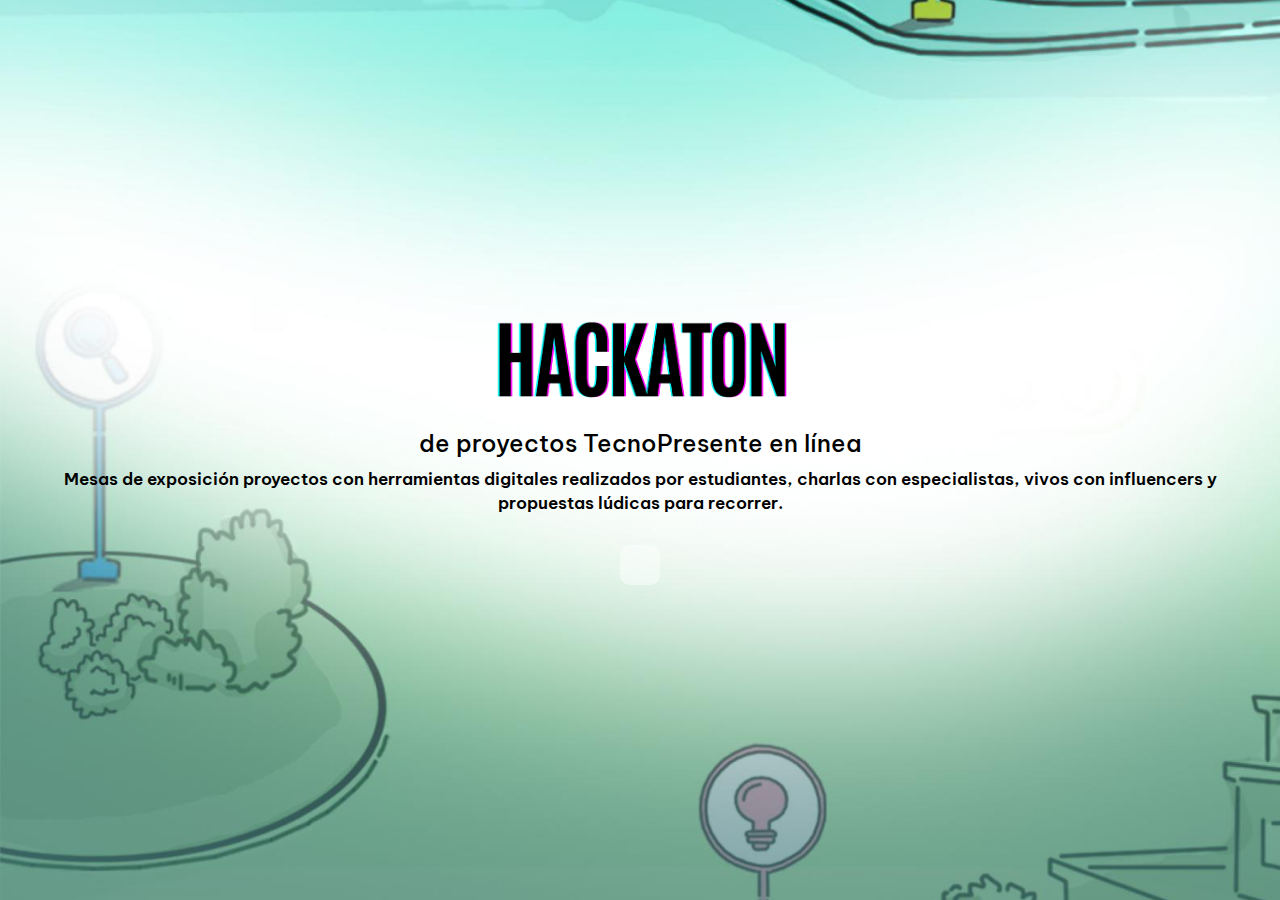
==== modal.html @ b1797fb8 "Correccion tamaño" ====
<!DOCTYPE html>
<html lang="es">
<head>
    <meta charset="UTF-8">
    <meta name="viewport" content="width=device-width, initial-scale=1.0">
    <title>Hackaton</title>
    <link rel="stylesheet" href="http://maxcdn.bootstrapcdn.com/bootstrap/3.3.6/css/bootstrap.min.css">
    <link rel="preconnect" href="https://fonts.googleapis.com">
    <link rel="preconnect" href="https://fonts.gstatic.com" crossorigin>
    <link href="https://fonts.googleapis.com/css2?family=Be+Vietnam+Pro:ital,wght@0,100;0,200;0,300;0,400;0,500;0,600;0,700;0,800;0,900;1,100;1,200;1,300;1,400;1,500;1,600;1,700;1,800;1,900&display=swap" rel="stylesheet">
    <link rel="preconnect" href="https://fonts.gstatic.com" crossorigin>
    <link href="https://fonts.googleapis.com/css2?family=Antonio:wght@100..700&display=swap" rel="stylesheet">
</head>

<body style="height: 100vh;">
    <div id="contador" style="
    height: 100%; 
    width: 100%; 
    background-image: url(img/bg-claro.jpg);
    background-position: center; 
    background-size: cover; 
    display: flex; 
    justify-content: center;
    align-items: center;
    flex-direction: column;
    color: black;
    padding: 3em;
    text-align: center;
    font-family: Be Vietnam Pro, system-ui;
    font-weight: 600;
    font-size: 1.2em;">
        <img src="img/logo-hack.png" style="height: 120px;" alt="">
        <h3 style="margin-top: 5px;">de proyectos TecnoPresente en línea</h3>
        <p>Mesas de exposición proyectos con herramientas digitales realizados por estudiantes, charlas con especialistas, vivos con influencers y propuestas lúdicas para recorrer.</p>
        <h2 id="demo" style="background-color: #FFFFFF77; padding: 20px; border-radius: 10px; font-size: 1.5em; font-weight: 600;;"></h2>
<!--         <a type="button" class="btn btn-danger btn-lg" href="#">Web del evento</a>
 -->    
    </div>
    <script src="https://ajax.googleapis.com/ajax/libs/jquery/1.12.0/jquery.min.js"></script>
    <script>
        // Set the date we're counting down to
var countDownDate = new Date("Oct 18, 2024 11:00:00").getTime();

// Update the count down every 1 second
var x = setInterval(function() {

  // Get today's date and time
  var now = new Date().getTime();

  // Find the distance between now and the count down date
  var distance = countDownDate - now;

  // Time calculations for days, hours, minutes and seconds
  var days = Math.floor(distance / (1000 * 60 * 60 * 24));
  var hours = Math.floor((distance % (1000 * 60 * 60 * 24)) / (1000 * 60 * 60));
  var minutes = Math.floor((distance % (1000 * 60 * 60)) / (1000 * 60));
  var seconds = Math.floor((distance % (1000 * 60)) / 1000);

  // Display the result in the element with id="demo"
  document.getElementById("demo").innerHTML = "Faltan " + days + " días " + hours + " hs "
  + minutes + " min " + seconds + " seg ";

  // If the count down is finished, write some text
  if (distance < 0) {
    clearInterval(x);
    document.getElementById("demo").innerHTML = "EL EVENTO YA COMENZÓ";
  }
}, 1000);

    </script>
</body>
</html>
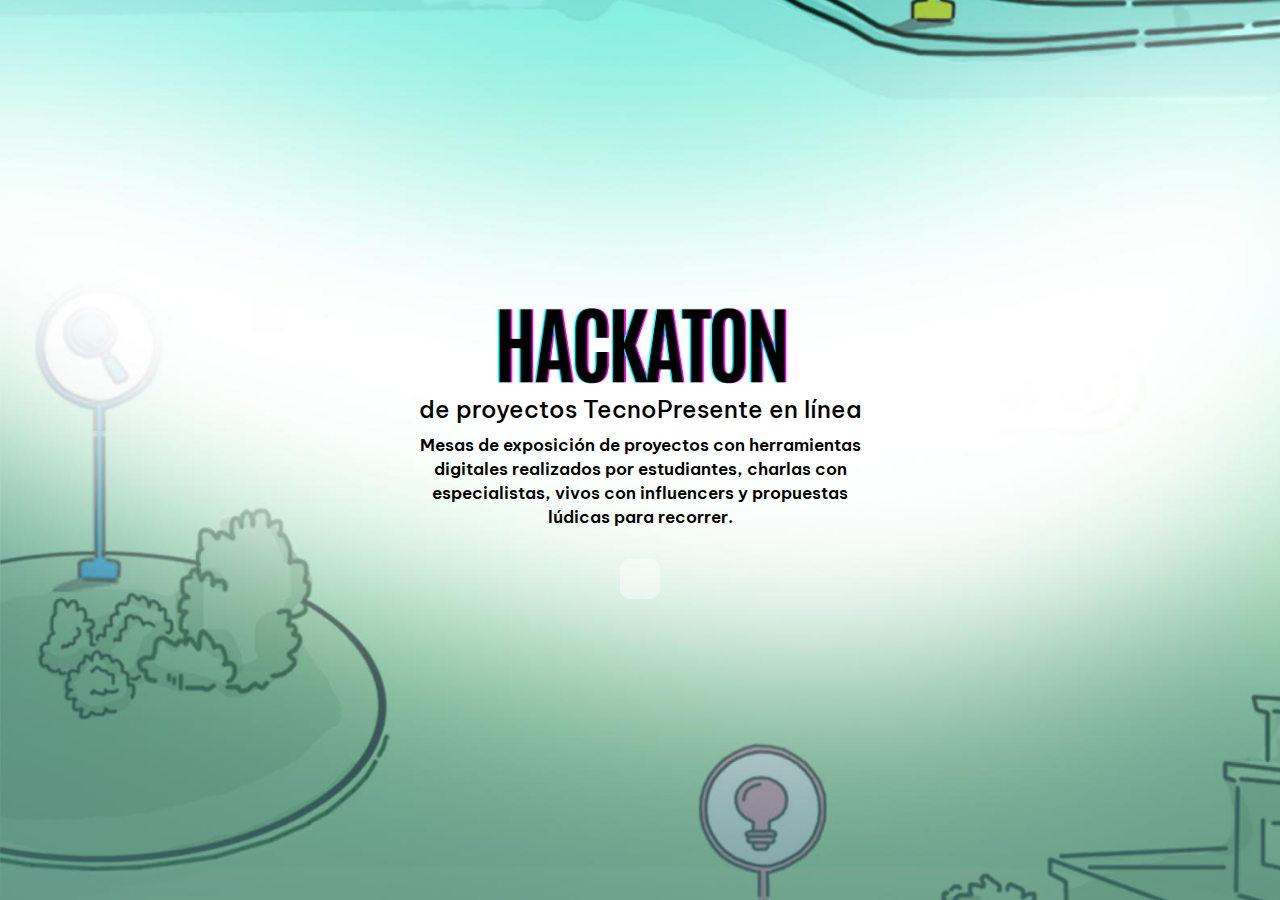
==== commit 1f4a7d7a: "Corrige margen título y texto párrafo" ====
--- a/modal.html
+++ b/modal.html
@@ -4,7 +4,7 @@
     <meta charset="UTF-8">
     <meta name="viewport" content="width=device-width, initial-scale=1.0">
     <title>Hackaton</title>
-    <link rel="stylesheet" href="http://maxcdn.bootstrapcdn.com/bootstrap/3.3.6/css/bootstrap.min.css">
+    <link rel="stylesheet" href="https://maxcdn.bootstrapcdn.com/bootstrap/3.3.6/css/bootstrap.min.css">
     <link rel="preconnect" href="https://fonts.googleapis.com">
     <link rel="preconnect" href="https://fonts.gstatic.com" crossorigin>
     <link href="https://fonts.googleapis.com/css2?family=Be+Vietnam+Pro:ital,wght@0,100;0,200;0,300;0,400;0,500;0,600;0,700;0,800;0,900;1,100;1,200;1,300;1,400;1,500;1,600;1,700;1,800;1,900&display=swap" rel="stylesheet">
@@ -12,7 +12,7 @@
     <link href="https://fonts.googleapis.com/css2?family=Antonio:wght@100..700&display=swap" rel="stylesheet">
 </head>
 
-<body style="height: 100vh;">
+<body style="height: 100vh; display: flex; align-items: center; justify-content: center;">
     <div id="contador" style="
     height: 100%; 
     width: 100%; 
@@ -24,49 +24,54 @@
     align-items: center;
     flex-direction: column;
     color: black;
-    padding: 3em;
+    padding: 3em 5em;
     text-align: center;
     font-family: Be Vietnam Pro, system-ui;
     font-weight: 600;
     font-size: 1.2em;">
-        <img src="img/logo-hack.png" style="height: 120px;" alt="">
-        <h3 style="margin-top: 5px;">de proyectos TecnoPresente en línea</h3>
-        <p>Mesas de exposición proyectos con herramientas digitales realizados por estudiantes, charlas con especialistas, vivos con influencers y propuestas lúdicas para recorrer.</p>
+        <img src="img/logo-hack.png" style="height: 120px; margin-bottom: 0px;" alt="">
+        <h3 style="margin-top: -15px;">de proyectos TecnoPresente en línea</h3>
+        <p style="max-width: 480px">Mesas de exposición de proyectos con herramientas digitales realizados por estudiantes, charlas con especialistas, vivos con influencers y propuestas lúdicas para recorrer.</p>
         <h2 id="demo" style="background-color: #FFFFFF77; padding: 20px; border-radius: 10px; font-size: 1.5em; font-weight: 600;;"></h2>
 <!--         <a type="button" class="btn btn-danger btn-lg" href="#">Web del evento</a>
- -->    
-    </div>
-    <script src="https://ajax.googleapis.com/ajax/libs/jquery/1.12.0/jquery.min.js"></script>
-    <script>
-        // Set the date we're counting down to
+ -->
+ <script>
+    // Set the date we're counting down to
 var countDownDate = new Date("Oct 18, 2024 11:00:00").getTime();
 
 // Update the count down every 1 second
 var x = setInterval(function() {
 
-  // Get today's date and time
-  var now = new Date().getTime();
+// Get today's date and time
+var now = new Date().getTime();
 
-  // Find the distance between now and the count down date
-  var distance = countDownDate - now;
+// Find the distance between now and the count down date
+var distance = countDownDate - now;
 
-  // Time calculations for days, hours, minutes and seconds
-  var days = Math.floor(distance / (1000 * 60 * 60 * 24));
-  var hours = Math.floor((distance % (1000 * 60 * 60 * 24)) / (1000 * 60 * 60));
-  var minutes = Math.floor((distance % (1000 * 60 * 60)) / (1000 * 60));
-  var seconds = Math.floor((distance % (1000 * 60)) / 1000);
+// Time calculations for days, hours, minutes and seconds
+var days = Math.floor(distance / (1000 * 60 * 60 * 24));
+var hours = Math.floor((distance % (1000 * 60 * 60 * 24)) / (1000 * 60 * 60));
+var minutes = Math.floor((distance % (1000 * 60 * 60)) / (1000 * 60));
+var seconds = Math.floor((distance % (1000 * 60)) / 1000);
 
-  // Display the result in the element with id="demo"
-  document.getElementById("demo").innerHTML = "Faltan " + days + " días " + hours + " hs "
-  + minutes + " min " + seconds + " seg ";
+// Display the result in the element with id="demo"
+document.getElementById("demo").innerHTML = "Faltan " + days + " días " + hours + " hs "
++ minutes + " min " + seconds + " seg ";
 
-  // If the count down is finished, write some text
-  if (distance < 0) {
-    clearInterval(x);
-    document.getElementById("demo").innerHTML = "EL EVENTO YA COMENZÓ";
-  }
+// If the count down is finished, write some text
+if (distance < 0) {
+clearInterval(x);
+document.getElementById("demo").innerHTML = "EL EVENTO YA COMENZÓ";
+}
 }, 1000);
 
-    </script>
+</script>    
+    </div>
+
+
+
+
+    <script src="https://ajax.googleapis.com/ajax/libs/jquery/1.12.0/jquery.min.js"></script>
+
 </body>
 </html>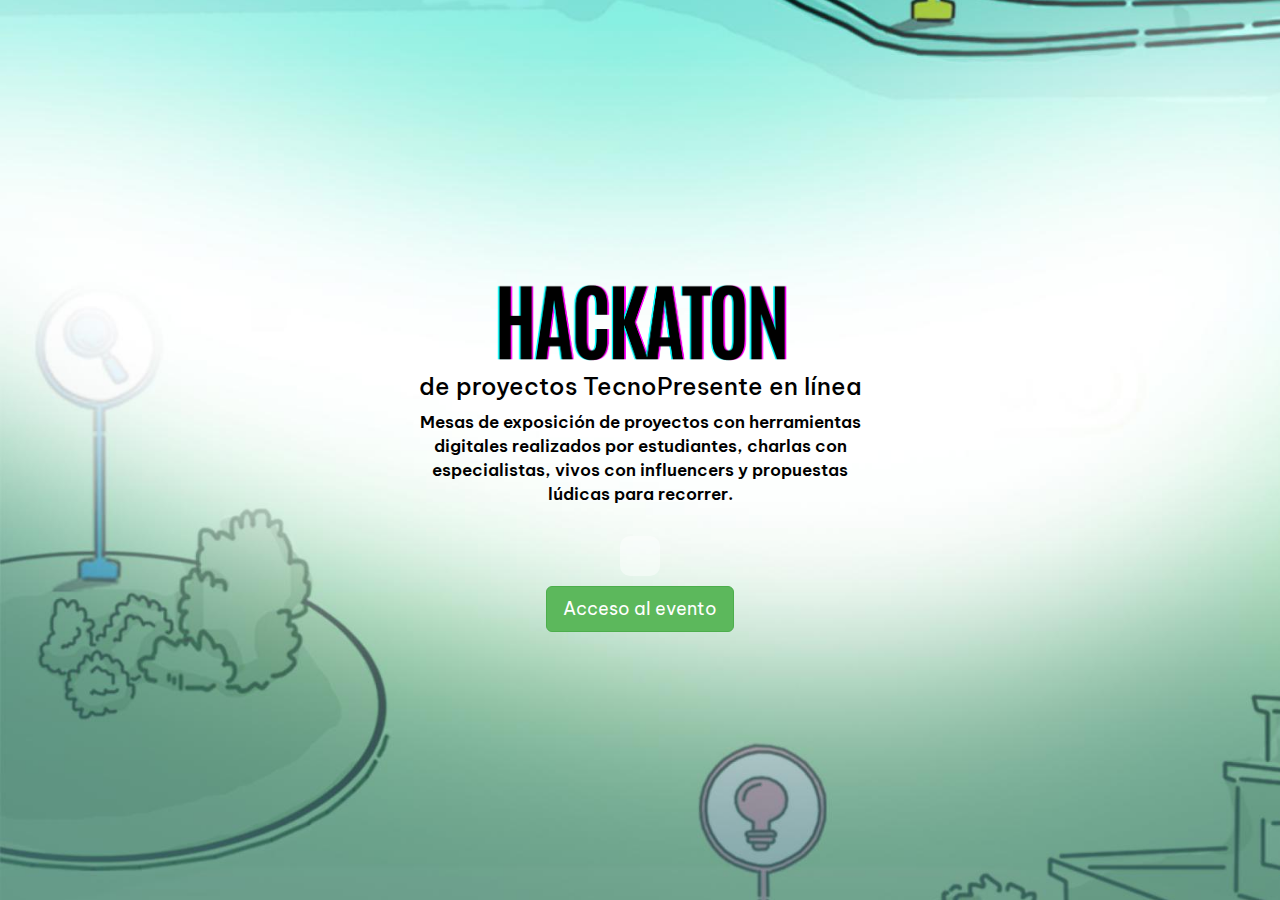
==== commit f174cc2c: "Agrega boton del evento" ====
--- a/modal.html
+++ b/modal.html
@@ -29,12 +29,12 @@
     font-family: Be Vietnam Pro, system-ui;
     font-weight: 600;
     font-size: 1.2em;">
-        <img src="img/logo-hack.png" style="height: 120px; margin-bottom: 0px;" alt="">
+        <img src="img/logo-hack.png" class="glitch" style="height: 120px; margin-bottom: 0px;" alt="">
         <h3 style="margin-top: -15px;">de proyectos TecnoPresente en línea</h3>
         <p style="max-width: 480px">Mesas de exposición de proyectos con herramientas digitales realizados por estudiantes, charlas con especialistas, vivos con influencers y propuestas lúdicas para recorrer.</p>
         <h2 id="demo" style="background-color: #FFFFFF77; padding: 20px; border-radius: 10px; font-size: 1.5em; font-weight: 600;;"></h2>
-<!--         <a type="button" class="btn btn-danger btn-lg" href="#">Web del evento</a>
- -->
+        <a type="button" class="btn btn-success btn-lg" href="https://sites.google.com/view/hackaton-tecnopresenteenlinea/inicio">Acceso al evento</a>
+
  <script>
     // Set the date we're counting down to
 var countDownDate = new Date("Oct 18, 2024 11:00:00").getTime();
@@ -55,23 +55,47 @@
 var seconds = Math.floor((distance % (1000 * 60)) / 1000);
 
 // Display the result in the element with id="demo"
-document.getElementById("demo").innerHTML = "Faltan " + days + " días " + hours + " hs "
+document.getElementById("demo").innerHTML = "Falta " + days + " día " + hours + " hs "
 + minutes + " min " + seconds + " seg ";
 
 // If the count down is finished, write some text
 if (distance < 0) {
 clearInterval(x);
-document.getElementById("demo").innerHTML = "EL EVENTO YA COMENZÓ";
+document.getElementById("demo").innerHTML = " ";
 }
 }, 1000);
 
 </script>    
     </div>
 
+<script src="powerglitch.min.js"></script>
+<script>
+    PowerGlitch.glitch(
+    '.glitch',
+   
+)
 
-
-
-    <script src="https://ajax.googleapis.com/ajax/libs/jquery/1.12.0/jquery.min.js"></script>
-
+PowerGlitch.glitch(
+    '.glitch',
+    {
+  "timing": {
+    "duration": 3950
+  },
+  "shake": {
+    "velocity": 6,
+    "amplitudeX": 0,
+    "amplitudeY": 0.08
+  },
+  "slice": {
+    "count": 4,
+    "minHeight": 0.11,
+    "maxHeight": 0.23
+  },
+  "pulse": {
+    "scale": 1
+  }
+}
+)
+</script>
 </body>
 </html>